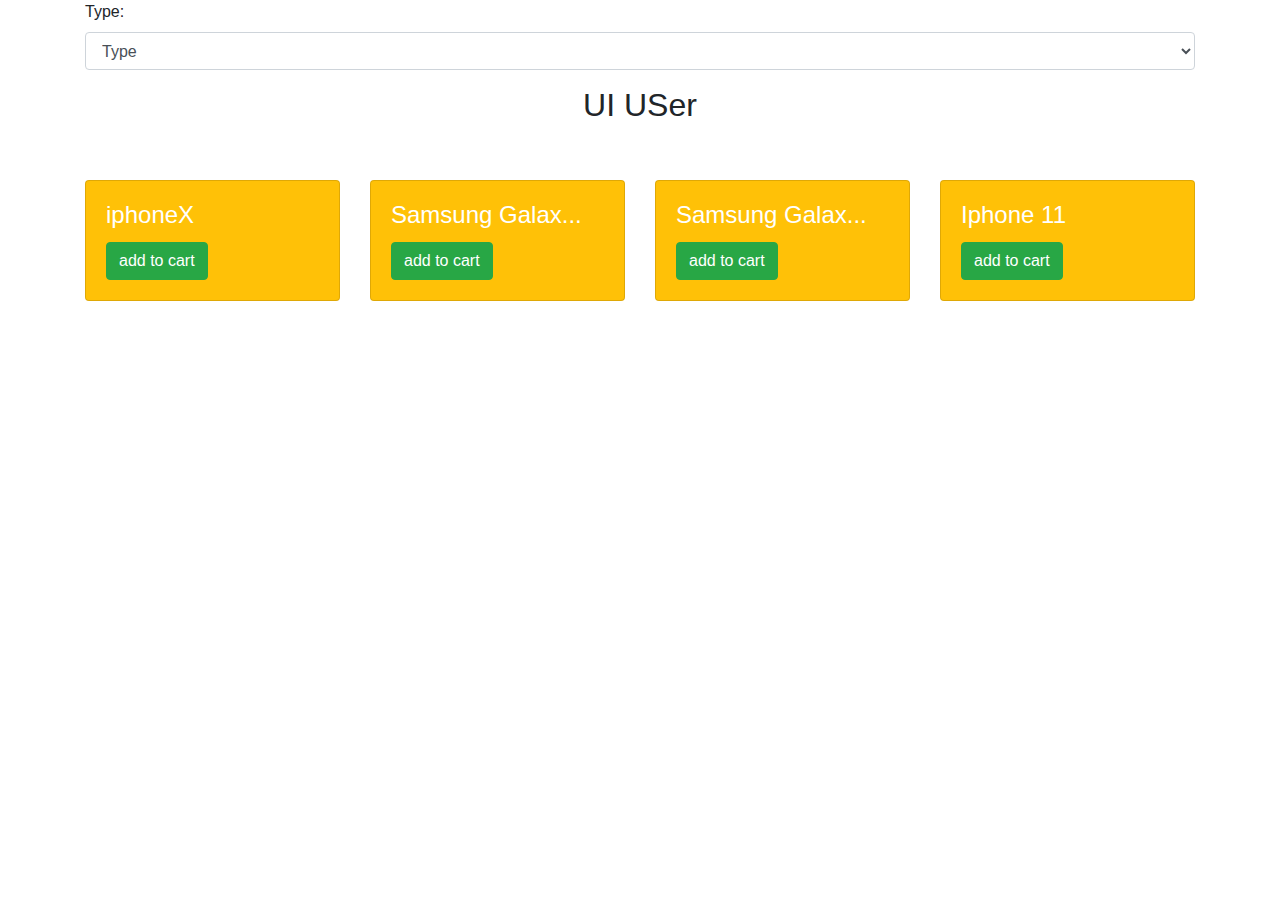
==== DSMH/index.html @ 66a0477b "update" ====
<!doctype html>
<html lang="en">

<head>
    <title>Title</title>
    <!-- Required meta tags -->
    <meta charset="utf-8">
    <meta name="viewport" content="width=device-width, initial-scale=1, shrink-to-fit=no">

    <!-- Bootstrap CSS -->
    <link rel="stylesheet" href="https://stackpath.bootstrapcdn.com/bootstrap/4.3.1/css/bootstrap.min.css"
        integrity="sha384-ggOyR0iXCbMQv3Xipma34MD+dH/1fQ784/j6cY/iJTQUOhcWr7x9JvoRxT2MZw1T" crossorigin="anonymous">
    <link rel="stylesheet" href="./css/style.css">
</head>

<body>

    <tbody>
        <div class="container">
            <div class="form-group">
                <label for="">Type: </label>
                <select class="form-control" id="type" onclick="filterIphone()">
                    <option value="0">Type</option>
                    <option>Iphone</option>
                    <option>Samsung</option>
                </select>
                <span id="tbloaiType"></span>
            </div>
            <h2 class="text-center pb-5">UI USer</h2>
            <div id="danhSachSanPham" class="row">
            </div>
        </div>
        <div id="dem"></div>

    </tbody>
    <!-- Optional JavaScript -->
    <!-- jQuery first, then Popper.js, then Bootstrap JS -->
    <script src="https://code.jquery.com/jquery-3.3.1.slim.min.js"
        integrity="sha384-q8i/X+965DzO0rT7abK41JStQIAqVgRVzpbzo5smXKp4YfRvH+8abtTE1Pi6jizo" crossorigin="anonymous">
    </script>
    <script src="https://cdnjs.cloudflare.com/ajax/libs/popper.js/1.14.7/umd/popper.min.js"
        integrity="sha384-UO2eT0CpHqdSJQ6hJty5KVphtPhzWj9WO1clHTMGa3JDZwrnQq4sF86dIHNDz0W1" crossorigin="anonymous">
    </script>
    <script src="https://stackpath.bootstrapcdn.com/bootstrap/4.3.1/js/bootstrap.min.js"
        integrity="sha384-JjSmVgyd0p3pXB1rRibZUAYoIIy6OrQ6VrjIEaFf/nJGzIxFDsf4x0xIM+B07jRM" crossorigin="anonymous">
    </script>
    <script src="https://cdnjs.cloudflare.com/ajax/libs/axios/1.3.2/axios.min.js"
        integrity="sha512-NCiXRSV460cHD9ClGDrTbTaw0muWUBf/zB/yLzJavRsPNUl9ODkUVmUHsZtKu17XknhsGlmyVoJxLg/ZQQEeGA=="
        crossorigin="anonymous" referrerpolicy="no-referrer"></script>
    <script type="module" src="./js/main-v2.js"></script>
</body>

</html>
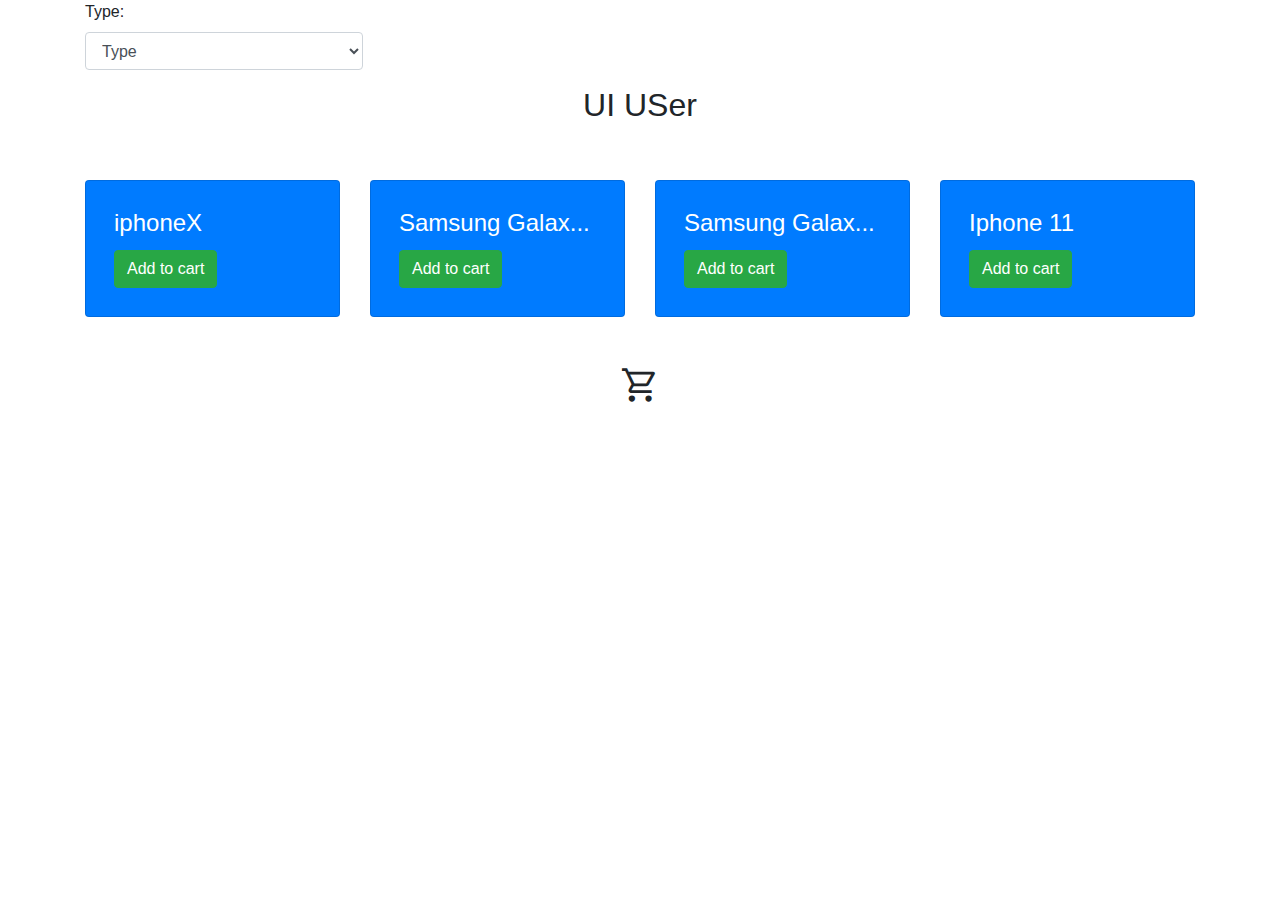
==== commit c88b3b38: "update" ====
--- a/DSMH/index.html
+++ b/DSMH/index.html
@@ -10,6 +10,11 @@
     <!-- Bootstrap CSS -->
     <link rel="stylesheet" href="https://stackpath.bootstrapcdn.com/bootstrap/4.3.1/css/bootstrap.min.css"
         integrity="sha384-ggOyR0iXCbMQv3Xipma34MD+dH/1fQ784/j6cY/iJTQUOhcWr7x9JvoRxT2MZw1T" crossorigin="anonymous">
+    <link rel="stylesheet" href="https://cdnjs.cloudflare.com/ajax/libs/font-awesome/6.3.0/css/all.min.css"
+        integrity="sha512-SzlrxWUlpfuzQ+pcUCosxcglQRNAq/DZjVsC0lE40xsADsfeQoEypE+enwcOiGjk/bSuGGKHEyjSoQ1zVisanQ=="
+        crossorigin="anonymous" referrerpolicy="no-referrer" />
+    <link rel="stylesheet"
+        href="https://fonts.googleapis.com/css2?family=Material+Symbols+Outlined:opsz,wght,FILL,GRAD@48,400,0,0" />
     <link rel="stylesheet" href="./css/style.css">
 </head>
 
@@ -19,7 +24,7 @@
         <div class="container">
             <div class="form-group">
                 <label for="">Type: </label>
-                <select class="form-control" id="type" onclick="filterIphone()">
+                <select class="form-control w-25" id="type" onclick="filterIphone()">
                     <option value="0">Type</option>
                     <option>Iphone</option>
                     <option>Samsung</option>
@@ -30,7 +35,33 @@
             <div id="danhSachSanPham" class="row">
             </div>
         </div>
-        <div id="dem"></div>
+        <div class="container text-center">
+            <span class="material-symbols-outlined p-5 " style="cursor: pointer; font-size: 40px;" data-toggle="modal"
+                data-target="#gioHang">
+                shopping_cart
+            </span>
+        </div>
+        <div class="container">
+            <div class="modal" id="gioHang" tabindex="-1" role="dialog">
+                <div class="modal-dialog" role="document">
+                    <div class="modal-content">
+                        <div class="modal-header">
+                            <h5 class="modal-title">Giỏ hàng</h5>
+                            <button type="button" class="close" data-dismiss="modal" aria-label="Close">
+                                <span aria-hidden="true">&times;</span>
+                            </button>
+                        </div>
+                        <div class="modal-body" id="danhSachGioHang">
+                        </div>
+                        <div class="modal-footer">
+                            <button type="button" class="btn btn-secondary" data-dismiss="modal">Clear</button>
+                            <button type="button" class="btn btn-primary">Thanh toán</button>
+                        </div>
+                    </div>
+                </div>
+            </div>
+        </div>
+
 
     </tbody>
     <!-- Optional JavaScript -->
